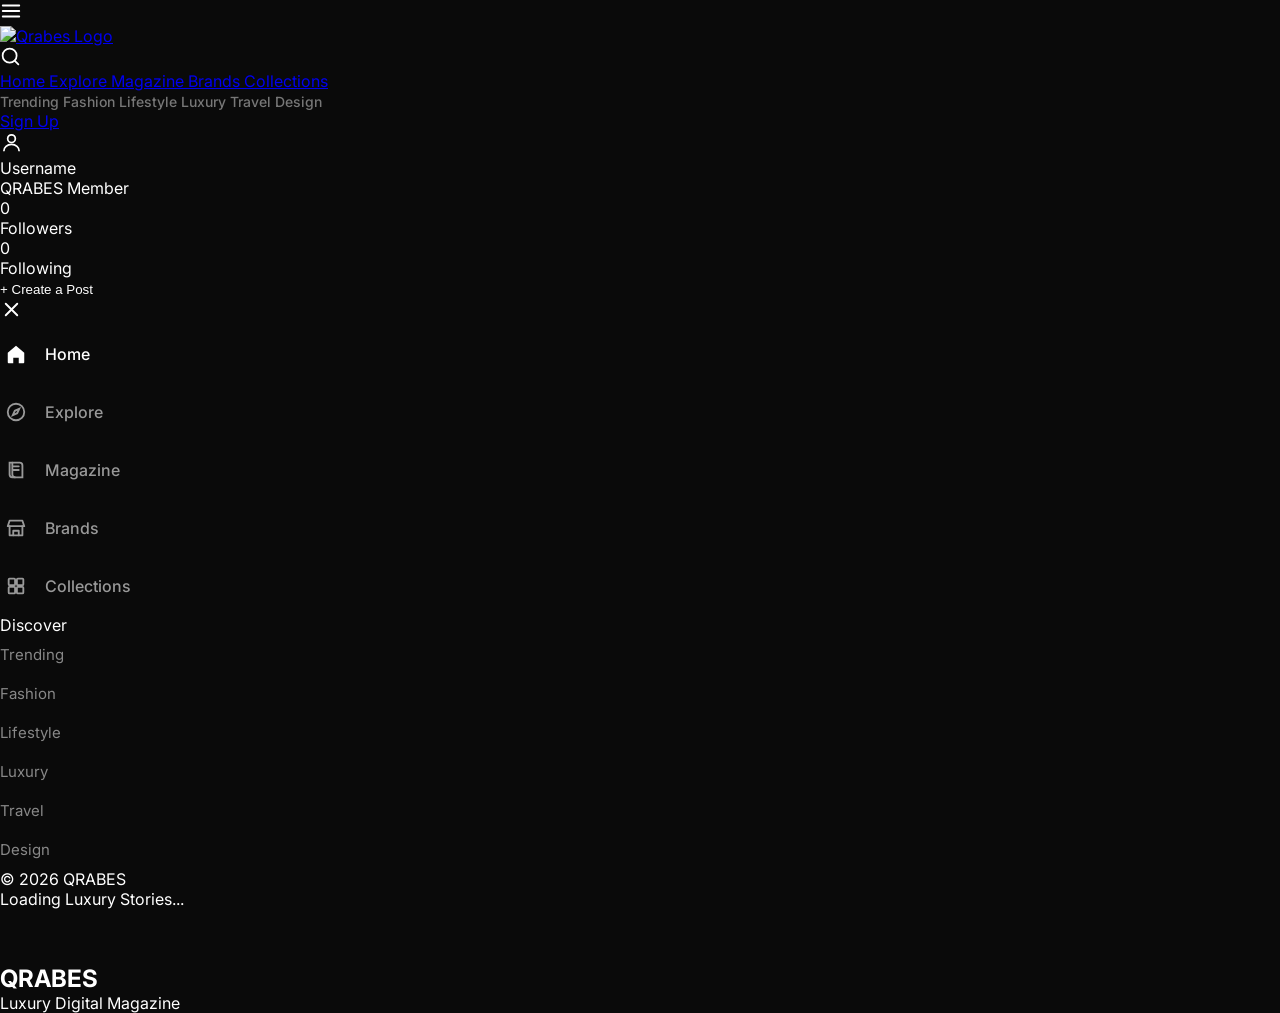
==== index.html @ b41842ec "Update signup link and add user profile section" ====
<!DOCTYPE html>
<html lang="en">

<head>

<meta charset="UTF-8">

<meta name="viewport" content="width=device-width, initial-scale=1.0">

<title>QRABES | Luxury Magazine</title>

<link rel="stylesheet" href="style.css">
<script src="https://cdn.tailwindcss.com"></script>
<script src="https://cdn.jsdelivr.net/npm/@supabase/supabase-js@2"></script> 

<link href="https://fonts.googleapis.com/css2?family=Playfair+Display:wght@600;700&family=Inter:wght@400;500;600;700&display=swap" rel="stylesheet">


</head>


<body class="bg-[#0a0a0a] text-white font-[Inter] overflow-x-hidden">


<!-- =========================================================
     QRABES HEADER
========================================================= -->
<header class="sticky top-0 z-50 bg-[#191919]">

<!-- =========================================================
     TOP BAR
========================================================= -->
<div id="top-bar" class="h-[72px] grid grid-cols-3 items-center px-4 md:px-10 bg-[#191919] border-b border-transparent transition-all duration-300">

<!-- LEFT / MENU -->
<div class="flex items-center justify-start">

<button id="menu-btn"
type="button"
aria-label="Open menu"
class="w-11 h-11 flex items-center justify-center rounded-full bg-[#181818] text-white hover:bg-[#242424] active:scale-95 transition-all duration-200">

<svg xmlns="http://www.w3.org/2000/svg"
width="22"
height="22"
fill="none"
stroke="currentColor"
stroke-width="2"
stroke-linecap="round"
viewBox="0 0 24 24">

<line x1="3" y1="6" x2="21" y2="6"/>
<line x1="3" y1="12" x2="21" y2="12"/>
<line x1="3" y1="18" x2="21" y2="18"/>

</svg>

</button>

</div>


<!-- =========================================================
     LOGO
========================================================= -->

<a href="/" class="flex items-center justify-center">

<img
src="https://raw.githubusercontent.com/qrabes-arc/qrabes/refs/heads/main/assets/1000102915-removebg-preview.png"
alt="Qrabes Logo"
class="h-12 w-auto">

</a>


<!-- =========================================================
     RIGHT / SEARCH
========================================================= -->

<div class="flex items-center justify-end gap-2">

<!-- SEARCH -->

<button
type="button"
aria-label="Search"
class="w-11 h-11 flex items-center justify-center rounded-full bg-[#181818] text-white hover:bg-[#242424] active:scale-95 transition-all duration-200">

<svg
xmlns="http://www.w3.org/2000/svg"
width="21"
height="21"
fill="none"
stroke="currentColor"
stroke-width="2"
stroke-linecap="round"
viewBox="0 0 24 24">

<circle cx="11" cy="11" r="8"/>
<path d="m21 21-4.3-4.3"/>

</svg>

</button>

</div>

</div>


<!-- =========================================================
     DESKTOP NAVIGATION
========================================================= -->

<nav class="hidden lg:flex justify-center gap-9 py-4 bg-[#191919]">

<a href="#" class="text-white/80 hover:text-white transition">
Home
</a>

<a href="#" class="text-white/80 hover:text-white transition">
Explore
</a>

<a href="#" class="text-white/80 hover:text-white transition">
Magazine
</a>

<a href="#" class="text-white/80 hover:text-white transition">
Brands
</a>

<a href="#" class="text-white/80 hover:text-white transition">
Collections
</a>

</nav>


<!-- =========================================================
     CATEGORY BAR
========================================================= -->

<div
id="category-bar"
class="category-bar flex gap-7 overflow-x-auto px-5 md:px-10 py-3 bg-[#191919] whitespace-nowrap scrollbar-hide">

<a href="#" class="category-link">
Trending
</a>

<a href="#" class="category-link">
Fashion
</a>

<a href="#" class="category-link">
Lifestyle
</a>

<a href="#" class="category-link">
Luxury
</a>

<a href="#" class="category-link">
Travel
</a>

<a href="#" class="category-link">
Design
</a>

</div>


<!-- =========================================================
     SIDE MENU
========================================================= -->

<aside
id="mobile-menu"
class="fixed top-[72px] left-0 z-[60] h-[calc(100vh-72px)] w-[320px] max-w-[86vw] bg-[#191919] shadow-[15px_0_45px_rgba(0,0,0,.35)] -translate-x-full transition-transform duration-300 ease-[cubic-bezier(.22,1,.36,1)] overflow-y-auto">


<!-- =========================================================
     SIDEBAR TOP
========================================================= -->

<div class="px-6 pt-5 pb-4">


<!-- =========================================================
     SIDEBAR TOP
========================================================= -->

<div class="px-6 pt-5 pb-4">


<!-- =========================================================
     LOGGED OUT : SIGN UP
========================================================= -->

<a
id="signupBtn"
href="/Log-in/login.html"
class="w-full h-11 flex items-center justify-center rounded-full bg-yellow-500 text-black text-sm font-semibold hover:bg-yellow-400 active:scale-[.98] transition-all duration-200">

Sign Up

</a>


<!-- =========================================================
     LOGGED IN : PROFILE
========================================================= -->

<div
id="userProfileBox"
class="hidden">


<!-- PROFILE -->

<div class="flex items-center gap-3">


<!-- PROFILE ICON -->

<div
class="w-12 h-12 rounded-full bg-[#242424] flex items-center justify-center text-white shrink-0">

<svg
xmlns="http://www.w3.org/2000/svg"
width="23"
height="23"
fill="none"
stroke="currentColor"
stroke-width="1.8"
viewBox="0 0 24 24">

<circle
cx="12"
cy="8"
r="4"/>

<path
d="M4 21c0-4 3.5-7 8-7s8 3 8 7"/>

</svg>

</div>


<!-- USERNAME -->

<div class="min-w-0">

<p
id="profileUsername"
class="text-white text-[15px] font-semibold truncate">

Username

</p>

<p
class="text-[#666] text-xs">

QRABES Member

</p>

</div>

</div>


<!-- FOLLOWERS / FOLLOWING -->

<div class="flex items-center gap-8 mt-5">


<div>

<p
id="followersCount"
class="text-white text-sm font-semibold">

0

</p>

<p
class="text-[#666] text-xs mt-1">

Followers

</p>

</div>


<div>

<p
id="followingCount"
class="text-white text-sm font-semibold">

0

</p>

<p
class="text-[#666] text-xs mt-1">

Following

</p>

</div>


</div>


<!-- CREATE POST -->

<button
id="createPostBtn"
type="button"
class="w-full h-11 mt-5 flex items-center justify-center gap-2 rounded-full bg-yellow-500 text-black text-sm font-semibold hover:bg-yellow-400 active:scale-[.98] transition-all duration-200">

<span class="text-lg leading-none">
+
</span>

Create a Post

</button>


</div>
<!-- CLOSE BUTTON -->

<div class="flex justify-end mt-3">

<button
id="menu-close"
type="button"
aria-label="Close menu"
class="w-10 h-10 flex items-center justify-center rounded-full text-[#999] hover:text-white active:scale-90 transition-all duration-200">

<svg
xmlns="http://www.w3.org/2000/svg"
width="23"
height="23"
fill="none"
stroke="currentColor"
stroke-width="2"
stroke-linecap="round"
viewBox="0 0 24 24">

<line x1="6" y1="6" x2="18" y2="18"/>
<line x1="18" y1="6" x2="6" y2="18"/>

</svg>

</button>

</div>

</div>


<!-- =========================================================
     MENU LINKS
========================================================= -->

<nav class="px-6">


<a href="#" class="side-link active">

<svg
xmlns="http://www.w3.org/2000/svg"
width="22"
height="22"
fill="currentColor"
viewBox="0 0 24 24">

<path d="M3 10.5 12 3l9 7.5V21a1 1 0 0 1-1 1h-5v-6H9v6H4a1 1 0 0 1-1-1v-10.5Z"/>

</svg>

<span>
Home
</span>

</a>


<a href="#" class="side-link">

<svg
xmlns="http://www.w3.org/2000/svg"
width="22"
height="22"
fill="none"
stroke="currentColor"
stroke-width="2"
stroke-linecap="round"
viewBox="0 0 24 24">

<circle cx="12" cy="12" r="9"/>
<path d="m15.5 8.5-2.2 4.8-4.8 2.2 2.2-4.8 4.8-2.2Z"/>

</svg>

<span>
Explore
</span>

</a>


<a href="#" class="side-link">

<svg
xmlns="http://www.w3.org/2000/svg"
width="22"
height="22"
fill="none"
stroke="currentColor"
stroke-width="2"
stroke-linecap="round"
viewBox="0 0 24 24">

<path d="M5 4h11a3 3 0 0 1 3 3v13H8a3 3 0 0 1-3-3V4Z"/>
<path d="M8 4v13a3 3 0 0 0 3 3"/>
<path d="M9 8h6M9 12h6"/>

</svg>

<span>
Magazine
</span>

</a>


<a href="#" class="side-link">

<svg
xmlns="http://www.w3.org/2000/svg"
width="22"
height="22"
fill="none"
stroke="currentColor"
stroke-width="2"
stroke-linecap="round"
stroke-linejoin="round"
viewBox="0 0 24 24">

<path d="M4 10h16"/>
<path d="M5 10v10h14V10"/>
<path d="M3 10 5 4h14l2 6"/>
<path d="M9 20v-5h6v5"/>

</svg>

<span>
Brands
</span>

</a>


<a href="#" class="side-link">

<svg
xmlns="http://www.w3.org/2000/svg"
width="22"
height="22"
fill="none"
stroke="currentColor"
stroke-width="2"
viewBox="0 0 24 24">

<rect x="4" y="4" width="7" height="7" rx="1"/>
<rect x="13" y="4" width="7" height="7" rx="1"/>
<rect x="4" y="13" width="7" height="7" rx="1"/>
<rect x="13" y="13" width="7" height="7" rx="1"/>

</svg>

<span>
Collections
</span>

</a>


</nav>


<!-- =========================================================
     DISCOVER
========================================================= -->

<div class="mt-7 px-6">

<div class="h-px bg-white/[0.06] mb-5"></div>

<p class="mb-2 text-[11px] uppercase tracking-[.15em] text-[#666]">
Discover
</p>


<a href="#" class="simple-link">
Trending
</a>

<a href="#" class="simple-link">
Fashion
</a>

<a href="#" class="simple-link">
Lifestyle
</a>

<a href="#" class="simple-link">
Luxury
</a>

<a href="#" class="simple-link">
Travel
</a>

<a href="#" class="simple-link">
Design
</a>

</div>


<!-- =========================================================
     SIDEBAR BOTTOM
========================================================= -->

<div class="px-6 pt-7 pb-8">

<div class="h-px bg-white/[0.06] mb-5"></div>

<p class="text-sm text-[#666]">
© 2026 QRABES
</p>

</div>


</aside>


<!-- =========================================================
     DARK OVERLAY
========================================================= -->

<div
id="menu-overlay"
class="fixed top-[72px] left-0 right-0 bottom-0 z-[55] bg-black/60 opacity-0 invisible transition-all duration-300">
</div>


</header>


<!-- =========================================================
     MENU CSS
========================================================= -->

<style>

/* =========================================================
   HIDE SCROLLBARS
========================================================= */

#mobile-menu{
scrollbar-width:none;
-ms-overflow-style:none;
}

#mobile-menu::-webkit-scrollbar{
display:none;
width:0;
height:0;
}


.scrollbar-hide{
scrollbar-width:none;
-ms-overflow-style:none;
}

.scrollbar-hide::-webkit-scrollbar{
display:none;
}


/* =========================================================
   CATEGORY BAR
========================================================= */

.category-bar{

/*
   Category bar webpage ke saath naturally blend rahega.
   Koi separate card/box feeling nahi.
*/

transition:
opacity .28s ease,
transform .30s ease,
visibility .30s ease;

opacity:1;
visibility:visible;
transform:translateY(0);

}


/* CATEGORY LINKS */

.category-link{

color:#777;

font-size:14px;

font-weight:500;

text-decoration:none;

-webkit-tap-highlight-color:transparent;

transition:
color .20s ease,
opacity .20s ease;

}

.category-link:hover{
color:#fff;
}

.category-link:active{
opacity:.55;
}


/* =========================================================
   CATEGORY HIDE WHEN SIDEBAR OPEN
========================================================= */

.category-bar.category-hidden{

opacity:0;

visibility:hidden;

transform:translateY(-8px);

pointer-events:none;

}


/* =========================================================
   SIDEBAR LINKS
========================================================= */

.side-link{

display:flex;

align-items:center;

gap:18px;

height:58px;

padding:0 5px;

color:#999;

font-size:16px;

font-weight:500;

text-decoration:none;

-webkit-tap-highlight-color:transparent;

transition:
color .18s ease,
opacity .12s ease,
transform .12s ease;

}


.side-link:hover,
.side-link.active{

color:#fff;

}


.side-link:active{

opacity:.55;

transform:translateX(2px);

}


/* =========================================================
   SIMPLE LINKS
========================================================= */

.simple-link{

display:block;

padding:10px 0;

color:#888;

font-size:15px;

text-decoration:none;

-webkit-tap-highlight-color:transparent;

transition:
color .18s ease,
opacity .12s ease,
transform .12s ease;

}


.simple-link:hover{

color:#fff;

}


.simple-link:active{

opacity:.55;

transform:translateX(2px);

}


/* =========================================================
   TOP BAR ACTIVE LINE
========================================================= */

#top-bar.sidebar-open{

border-bottom-color:rgba(255,255,255,.10);

}


/* =========================================================
   MOBILE
========================================================= */

@media(max-width:640px){

.category-bar{

gap:24px;

padding-left:20px;

padding-right:20px;

padding-top:11px;

padding-bottom:11px;

}

}

</style>


<!-- =========================================================
     MENU SCRIPT
========================================================= -->

<script>

const menuBtn = document.getElementById("menu-btn");

const menuClose = document.getElementById("menu-close");

const mobileMenu = document.getElementById("mobile-menu");

const menuOverlay = document.getElementById("menu-overlay");

const categoryBar = document.getElementById("category-bar");

const topBar = document.getElementById("top-bar");


/* =========================================================
   OPEN MENU
========================================================= */

function openMenu(){

if(!mobileMenu || !menuOverlay) return;


/* SIDEBAR SLIDE */

mobileMenu.classList.remove("-translate-x-full");

mobileMenu.classList.add("translate-x-0");


/* DARK OVERLAY */

menuOverlay.classList.remove(
"opacity-0",
"invisible"
);

menuOverlay.classList.add(
"opacity-100",
"visible"
);


/* CATEGORY HIDE */

if(categoryBar){

categoryBar.classList.add("category-hidden");

}


/* TOP BAR BOTTOM LINE */

if(topBar){

topBar.classList.add("sidebar-open");

}


/* STOP PAGE SCROLL */

document.body.style.overflow="hidden";

}


/* =========================================================
   CLOSE MENU
========================================================= */

function closeMenu(){

if(!mobileMenu || !menuOverlay) return;


/* SIDEBAR SLIDE BACK */

mobileMenu.classList.remove("translate-x-0");

mobileMenu.classList.add("-translate-x-full");


/* DARK OVERLAY */

menuOverlay.classList.remove(
"opacity-100",
"visible"
);

menuOverlay.classList.add(
"opacity-0",
"invisible"
);


/* CATEGORY SHOW */

if(categoryBar){

categoryBar.classList.remove("category-hidden");

}


/* TOP BAR LINE REMOVE */

if(topBar){

topBar.classList.remove("sidebar-open");

}


/* PAGE SCROLL */

document.body.style.overflow="";

}


/* =========================================================
   BUTTON EVENTS
========================================================= */

if(menuBtn){

menuBtn.addEventListener(
"click",
openMenu
);

}


if(menuClose){

menuClose.addEventListener(
"click",
closeMenu
);

}


if(menuOverlay){

menuOverlay.addEventListener(
"click",
closeMenu
);

}


/* =========================================================
   ESCAPE KEY
========================================================= */

document.addEventListener(
"keydown",
e=>{

if(e.key==="Escape"){

closeMenu();

}

}
);

</script>


<!-- FEED -->


<main>


<div id="loading" 
class="text-center py-10 text-gray-400">

Loading Luxury Stories...

</div>



<div id="feed"
class="w-full md:w-[95%] max-w-[1200px] mx-auto">

</div>


</main>





<!-- FOOTER -->


<footer class="text-center py-10 border-t border-white/10 mt-10">


<h2 class="text-3xl font-bold">
QRABES
</h2>


<p class="text-gray-400 mt-2">
Luxury Digital Magazine
</p>


</footer>




<script src="admin-posts.js"></script>
    
    

<script src="home-auth.js"></script>
</body>

</html>
---- style.css ----
:root{ --bg:#0a0a0a; --card:#151515; --white:#fff; --text:#b8b8b8; --gold:#d4af37; --border:rgba(255,255,255,.08); } *{ margin:0; padding:0; box-sizing:border-box; } html{ scroll-behavior:smooth; } body{ background:var(--bg); color:var(--white); font-family:Inter,Arial,sans-serif; overflow-x:hidden; } img{ display:block; max-width:100%; } button{ border:0; background:none; color:white; cursor:pointer; } /* FEED */ #feed{ width:92%; max-width:1050px; margin:55px auto; } /* POST */ .post{ width:100%; background:var(--card); border:1px solid var(--border); border-radius:20px; overflow:hidden; margin-bottom:38px; box-shadow: 0 15px 45px rgba(0,0,0,.30); transition: transform .3s ease, border-color .3s ease, box-shadow .3s ease; } .post:hover{ transform:translateY(-4px); border-color:rgba(212,175,55,.25); box-shadow: 0 22px 60px rgba(0,0,0,.40); } /* IMAGE */ .post-image{ width:100%; background:#101010; overflow:hidden; } .post-image img{ width:100%; height:auto; display:block; object-fit:contain; transition: transform .5s cubic-bezier(.2,.8,.2,1); } .post:hover .post-image img{ transform:scale(1.015); } /* CONTENT */ .post-body{ padding:22px 24px 20px; } .post h2{ margin:0; color:#fff; font-size:23px; font-weight:650; line-height:1.35; letter-spacing:-.25px; } .post p{ margin-top:9px; color:var(--text); font-size:14px; line-height:1.65; max-width:850px; } /* ACTIONS */ .actions{ display:flex; align-items:center; gap:8px; margin-top:17px; } .actions button{ width:34px; height:34px; display:flex; align-items:center; justify-content:center; border-radius:50%; color:#888; transition: color .2s ease, background .2s ease, transform .2s ease; } .actions button svg{ width:18px; height:18px; } .actions button:hover{ color:#fff; background:rgba(255,255,255,.07); transform:translateY(-2px); } .actions .like-btn:hover{ color:#ff5b70; } .actions .share-btn:hover{ color:var(--gold); } /* SOURCE */ .source{ margin-top:15px; padding-top:11px; border-top:1px solid rgba(255,255,255,.06); color:#707070; font-size:9px; letter-spacing:1.1px; text-transform:uppercase; } 
 /* MOBILE */

@media(max-width:700px){

    #feed{
        width:100%;
        margin:20px 0;
        padding:0;
    }

    
.post{
    width:100%;
    margin-bottom:20px;

    padding:9px;

    border-radius:0;
box-shadow:
        0 10px 32px rgba(0,0,0,.28);
    
}
    .post:hover{
        transform:none;

        box-shadow:
            0 10px 32px rgba(0,0,0,.28);
    }

    .post-image{
        width:100%;

        border-radius:9px;

        overflow:hidden;
    }

    .post-image img{
        width:100%;
        height:auto;

        display:block;

        object-fit:contain;
    }

    .post-body{
        padding:13px 3px 5px;
    }

    .post h2{
        font-size:19px;
    }

    .post p{
        margin-top:7px;

        font-size:13px;

        line-height:1.6;
    }

    .actions{
        margin-top:14px;

        gap:6px;
    }

    .actions button{
        width:32px;
        height:32px;
    }

    .actions button svg{
        width:17px;
        height:17px;
    }

    .source{
        margin-top:12px;

        padding-top:9px;

        font-size:8px;
    }

}
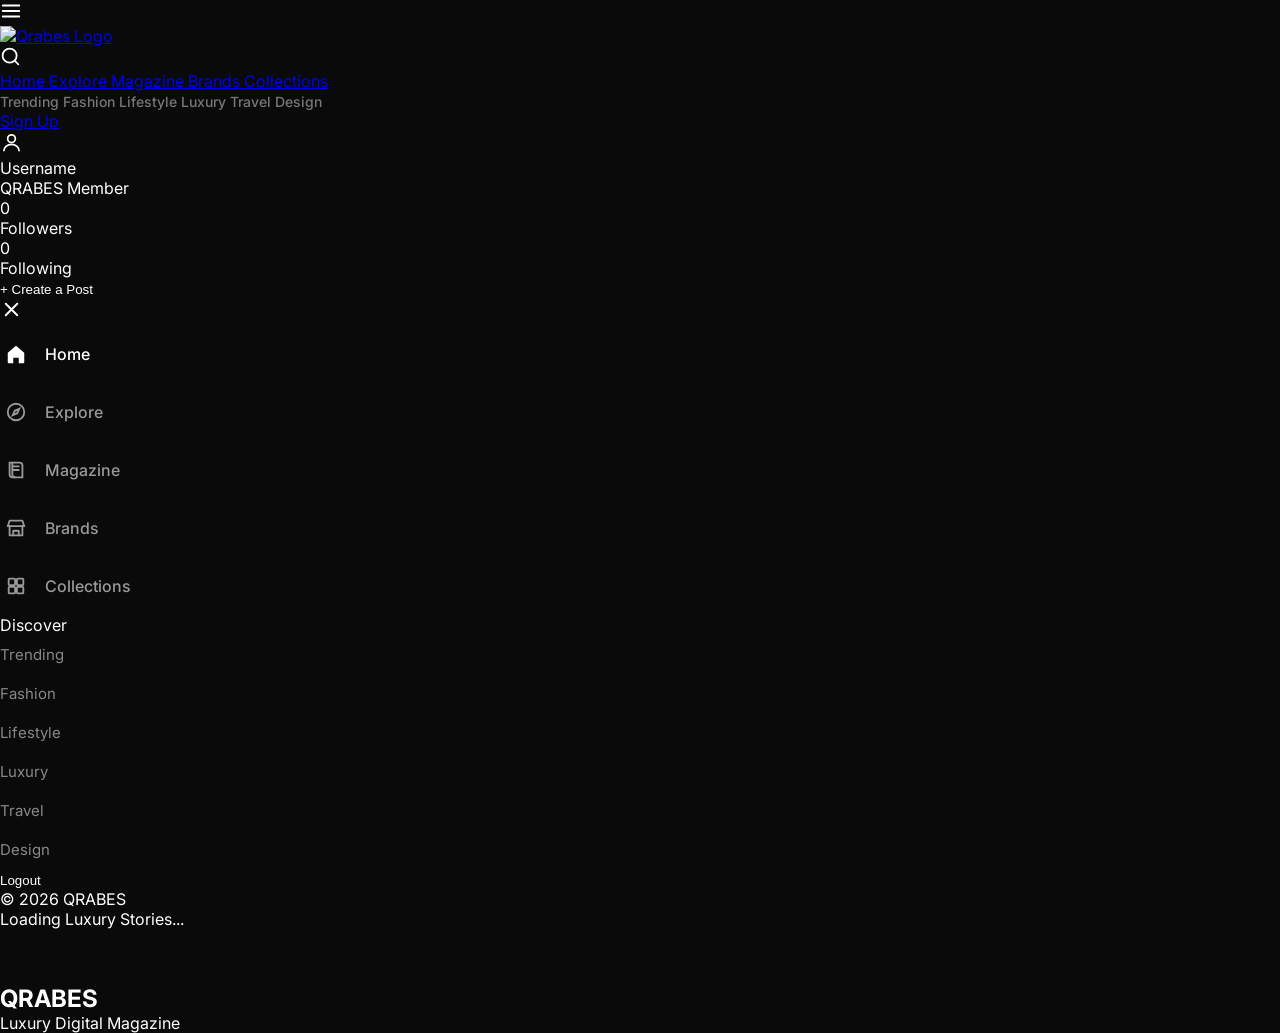
==== commit 89261376: "Add logout button to index.html" ====
--- a/index.html
+++ b/index.html
@@ -541,7 +541,15 @@
 </a>
 
 </div>
-
+     
+<button
+id="logoutBtn"
+type="button"
+class="w-full h-11 mb-5 flex items-center justify-center rounded-full border border-white/[0.08] text-[#888] text-sm font-medium hover:text-white hover:bg-white/[0.05] active:scale-[.98] transition-all duration-200">
+
+Logout
+
+</button>
 
 <!-- =========================================================
      SIDEBAR BOTTOM
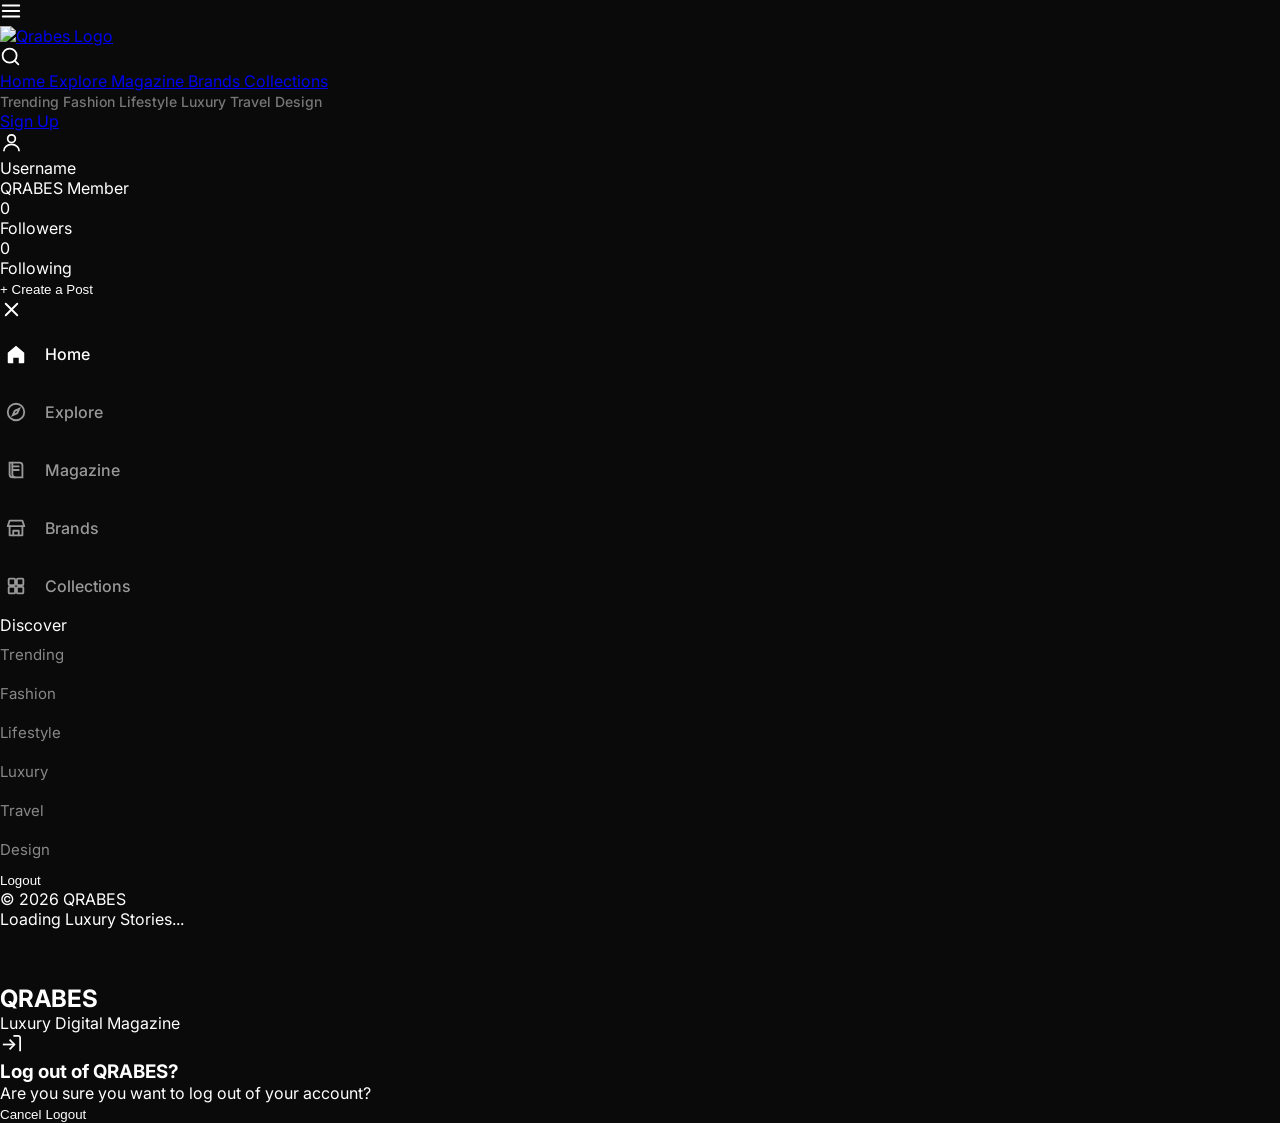
==== commit 87f2dfda: "Add logout confirmation modal to index.html" ====
--- a/index.html
+++ b/index.html
@@ -1039,7 +1039,72 @@
 </footer>
 
 
-
+<!-- LOGOUT CONFIRMATION MODAL -->
+
+<div
+id="logoutModal"
+class="fixed inset-0 z-[100] hidden items-center justify-center bg-black/70 backdrop-blur-sm px-5">
+
+    <div
+    class="w-full max-w-[360px] rounded-2xl bg-[#191919] border border-white/[0.08] shadow-[0_25px_80px_rgba(0,0,0,.55)] p-6">
+
+        <div class="text-center">
+
+            <div
+            class="mx-auto w-12 h-12 rounded-full bg-white/[0.06] flex items-center justify-center text-white mb-4">
+
+                <svg
+                xmlns="http://www.w3.org/2000/svg"
+                width="23"
+                height="23"
+                fill="none"
+                stroke="currentColor"
+                stroke-width="1.8"
+                viewBox="0 0 24 24">
+
+                    <path d="M10 17l5-5-5-5"/>
+                    <path d="M15 12H3"/>
+                    <path d="M21 19V5a2 2 0 0 0-2-2h-5"/>
+
+                </svg>
+
+            </div>
+
+            <h3 class="text-white text-lg font-semibold">
+                Log out of QRABES?
+            </h3>
+
+            <p class="text-[#777] text-sm mt-2 leading-relaxed">
+                Are you sure you want to log out of your account?
+            </p>
+
+            <div class="flex gap-3 mt-6">
+
+                <button
+                id="cancelLogout"
+                type="button"
+                class="flex-1 h-11 rounded-full border border-white/[0.08] text-[#999] text-sm font-medium hover:text-white hover:bg-white/[0.05] active:scale-[.98] transition">
+
+                    Cancel
+
+                </button>
+
+                <button
+                id="confirmLogout"
+                type="button"
+                class="flex-1 h-11 rounded-full bg-yellow-500 text-black text-sm font-semibold hover:bg-yellow-400 active:scale-[.98] transition">
+
+                    Logout
+
+                </button>
+
+            </div>
+
+        </div>
+
+    </div>
+
+</div>
 
 <script src="admin-posts.js"></script>
     
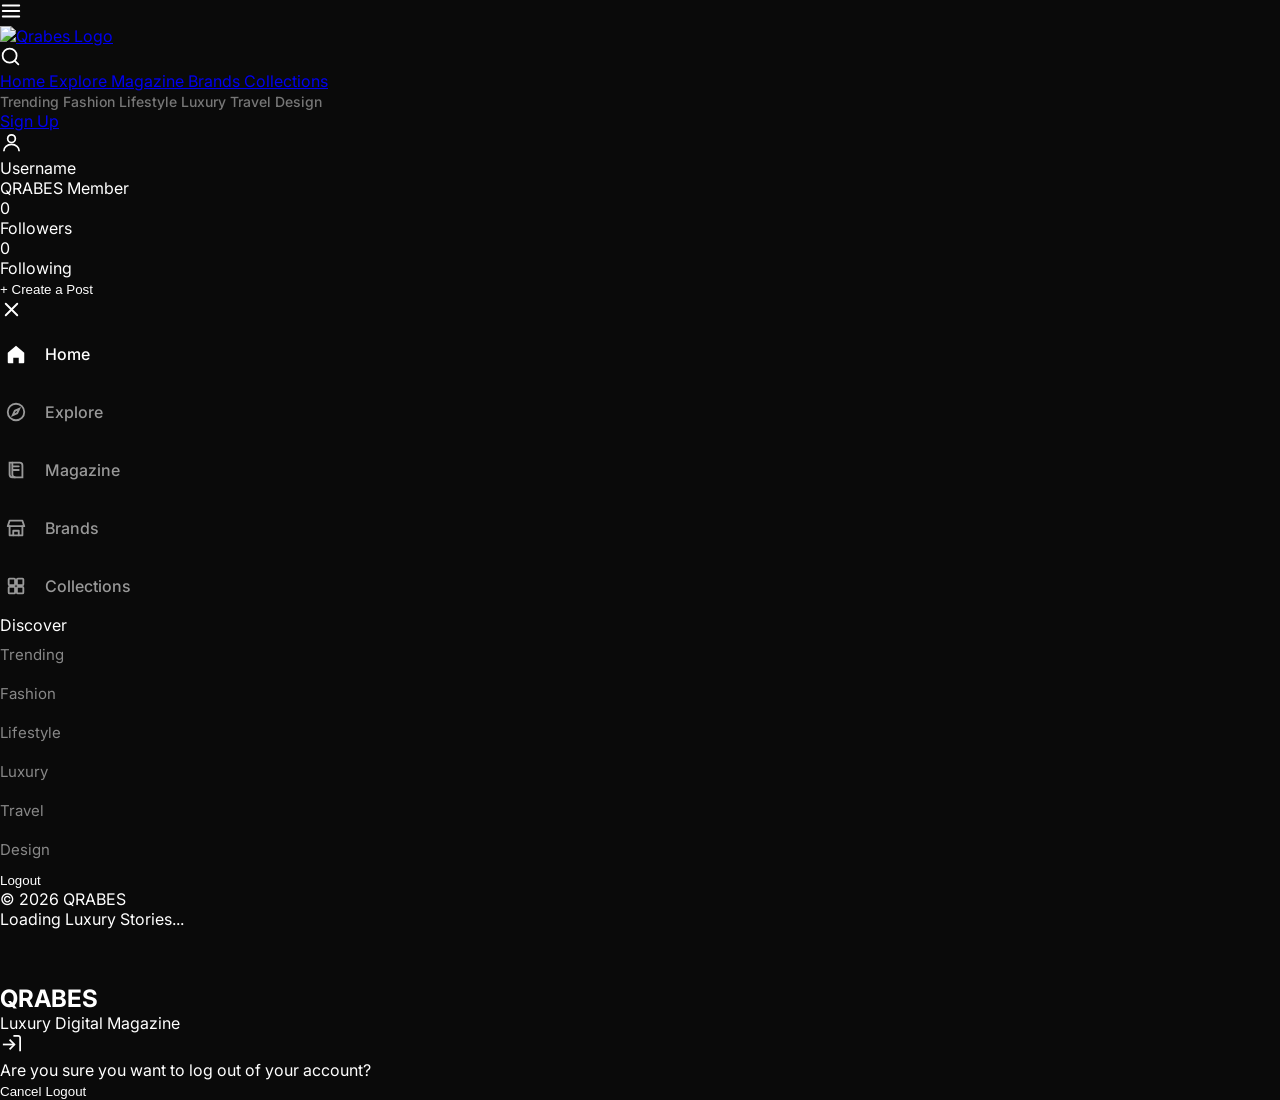
==== commit eb7dddab: "Remove logout confirmation heading Removed the logout confirmation heading from the HTML." ====
--- a/index.html
+++ b/index.html
@@ -1070,9 +1070,7 @@
 
             </div>
 
-            <h3 class="text-white text-lg font-semibold">
-                Log out of QRABES?
-            </h3>
+            
 
             <p class="text-[#777] text-sm mt-2 leading-relaxed">
                 Are you sure you want to log out of your account?
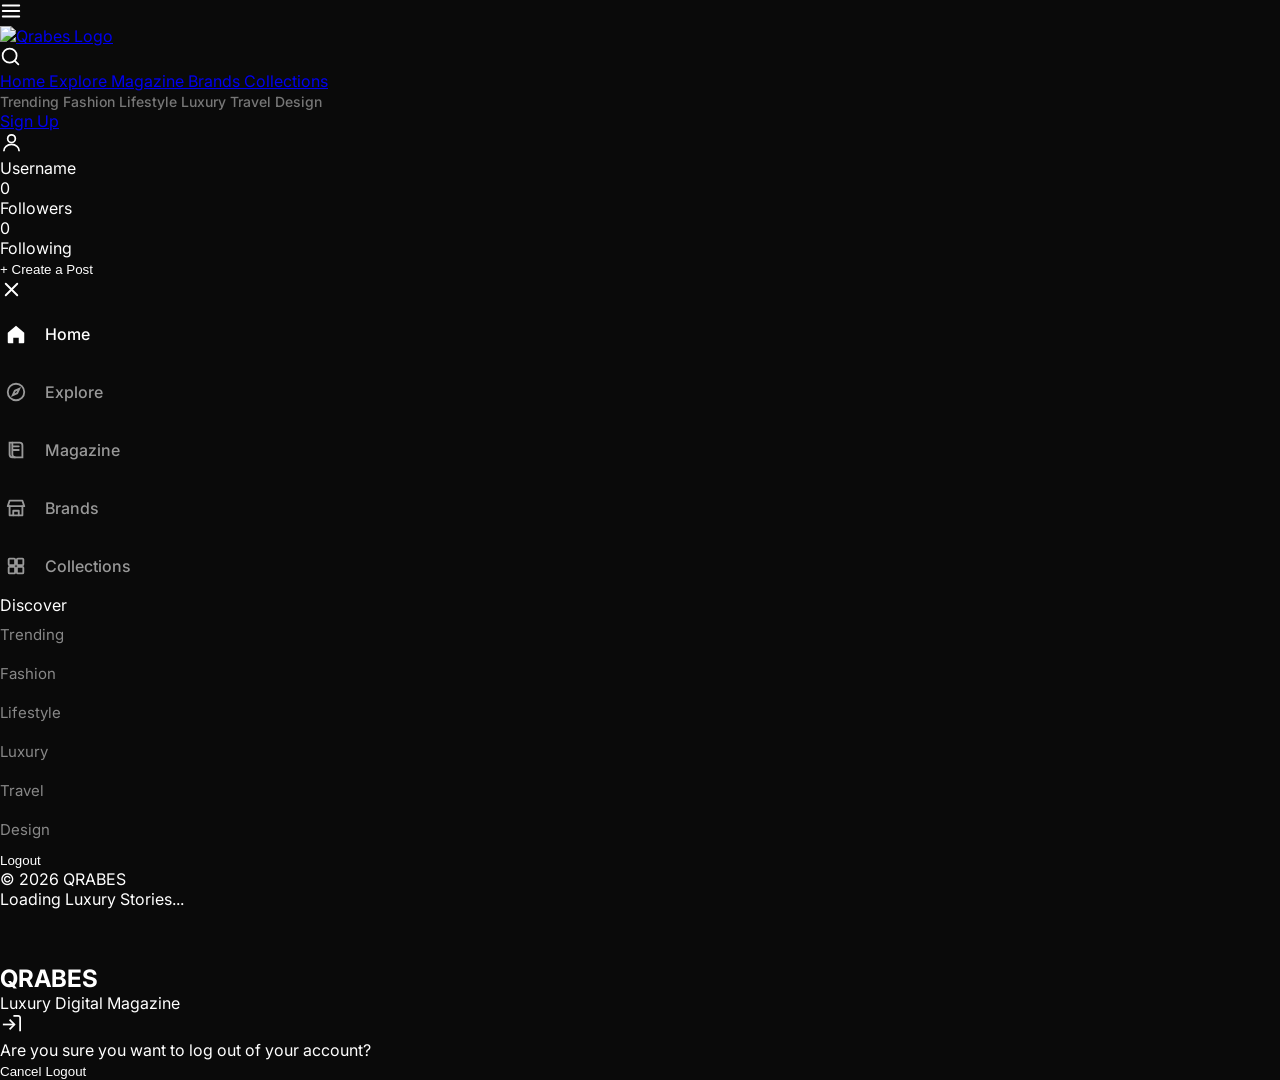
==== commit 40eaf227: "Remove QRABES Member label from index.html Removed QRABES Member label from the user section." ====
--- a/index.html
+++ b/index.html
@@ -260,13 +260,6 @@
 class="text-white text-[15px] font-semibold truncate">
 
 Username
-
-</p>
-
-<p
-class="text-[#666] text-xs">
-
-QRABES Member
 
 </p>
 
@@ -1046,7 +1039,7 @@
 class="fixed inset-0 z-[100] hidden items-center justify-center bg-black/70 backdrop-blur-sm px-5">
 
     <div
-    class="w-full max-w-[360px] rounded-2xl bg-[#191919] border border-white/[0.08] shadow-[0_25px_80px_rgba(0,0,0,.55)] p-6">
+    class="w-full max-w-[360px] rounded-sm bg-[#191919] border border-white/[0.08] shadow-[0_25px_80px_rgba(0,0,0,.55)] p-6">
 
         <div class="text-center">
 
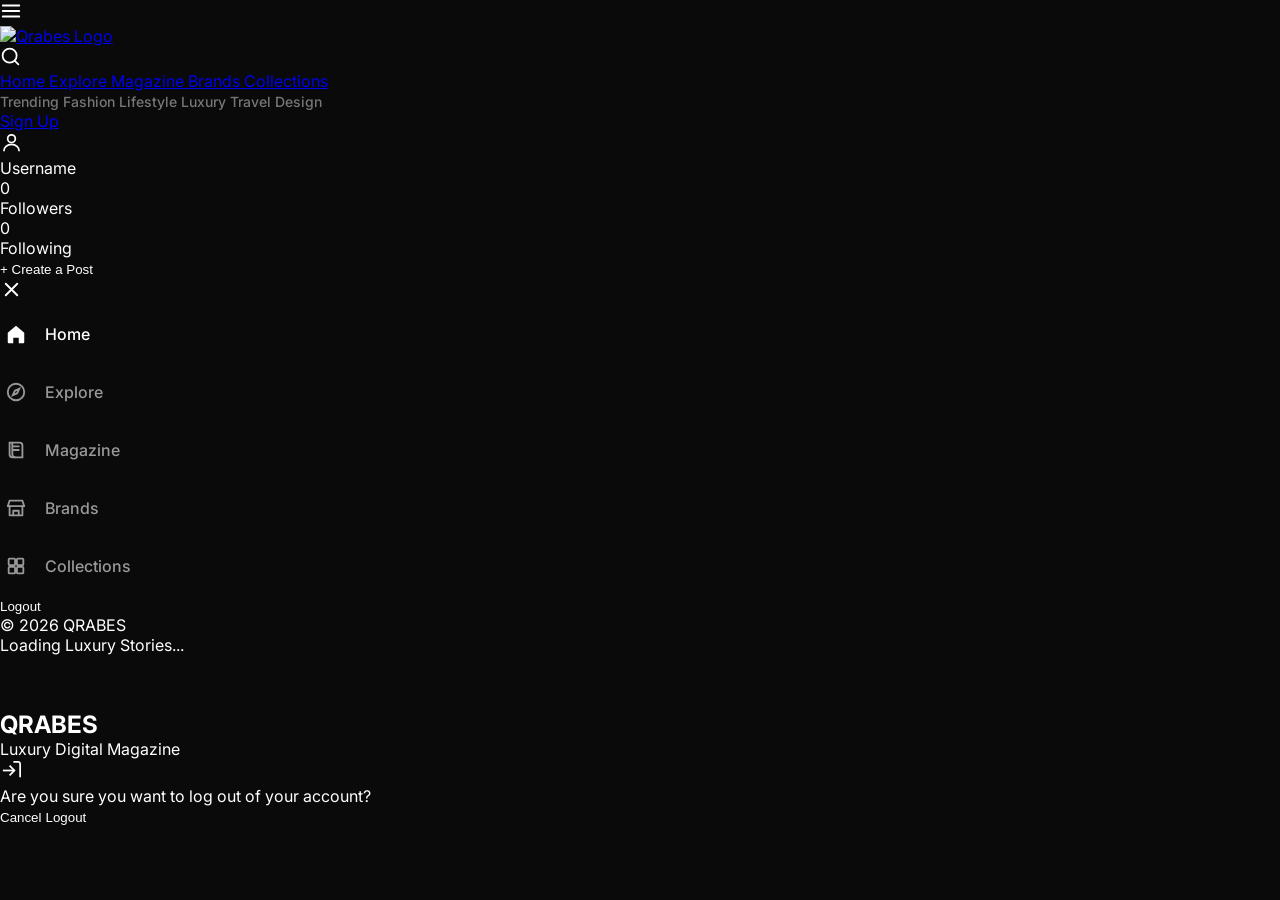
==== commit b3d1b311: "Remove Discover section from index.html Removed the 'Discover' section and its links from the HTML." ====
--- a/index.html
+++ b/index.html
@@ -494,46 +494,6 @@
 
 
 </nav>
-
-
-<!-- =========================================================
-     DISCOVER
-========================================================= -->
-
-<div class="mt-7 px-6">
-
-<div class="h-px bg-white/[0.06] mb-5"></div>
-
-<p class="mb-2 text-[11px] uppercase tracking-[.15em] text-[#666]">
-Discover
-</p>
-
-
-<a href="#" class="simple-link">
-Trending
-</a>
-
-<a href="#" class="simple-link">
-Fashion
-</a>
-
-<a href="#" class="simple-link">
-Lifestyle
-</a>
-
-<a href="#" class="simple-link">
-Luxury
-</a>
-
-<a href="#" class="simple-link">
-Travel
-</a>
-
-<a href="#" class="simple-link">
-Design
-</a>
-
-</div>
      
 <button
 id="logoutBtn"
